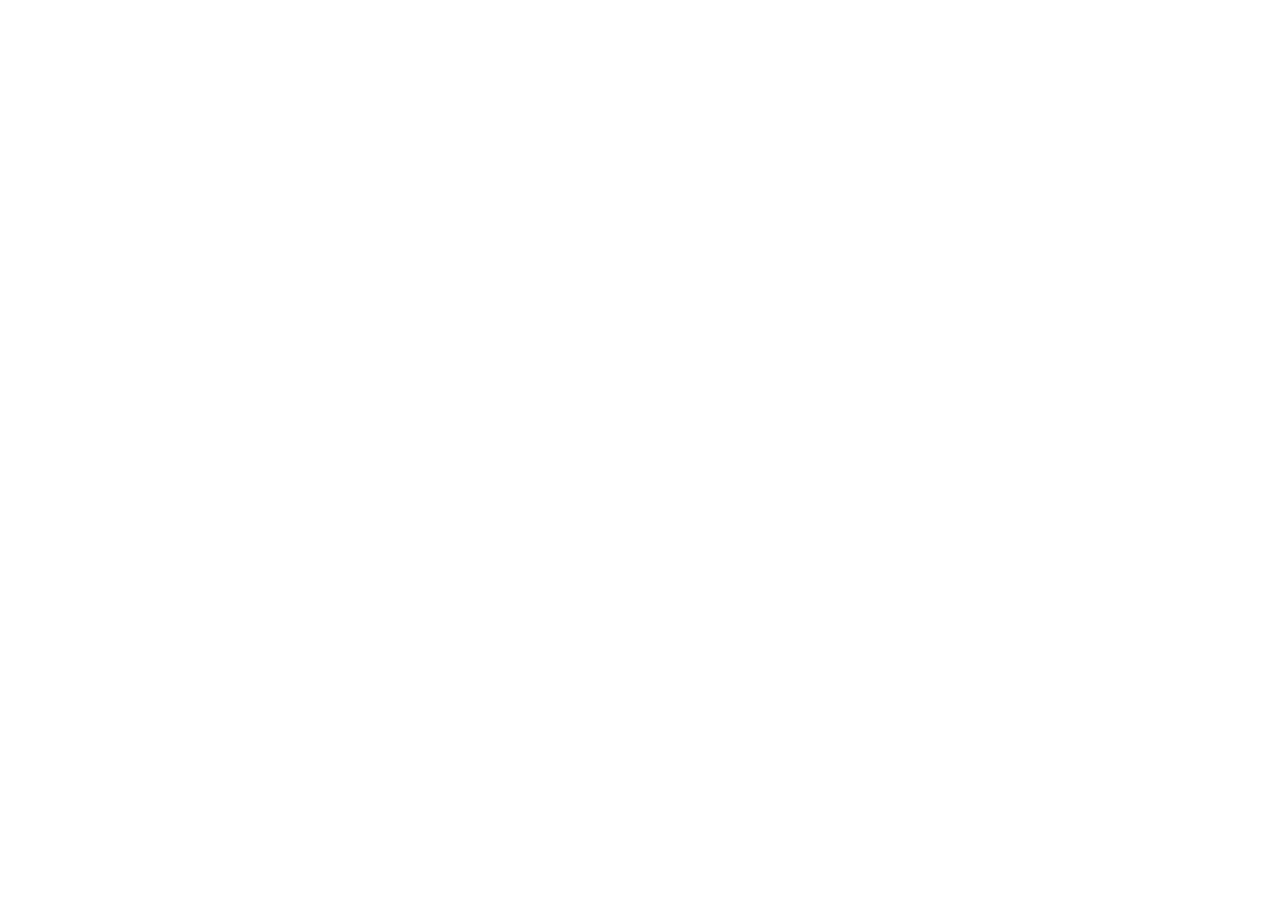
==== site-adroid.html @ 80d4c0b4 "site android created" ====
<!DOCTYPE html>
<html lang="pt-br">
<head>
    <meta charset="UTF-8">
    <meta name="viewport" content="width=device-width, initial-scale=1.0">
    <title>Mundo Android</title>
    <link rel="shortcut icon" href="favicon.ico" type="image/x-icon">
</head>
<body>
    
</body>
</html>
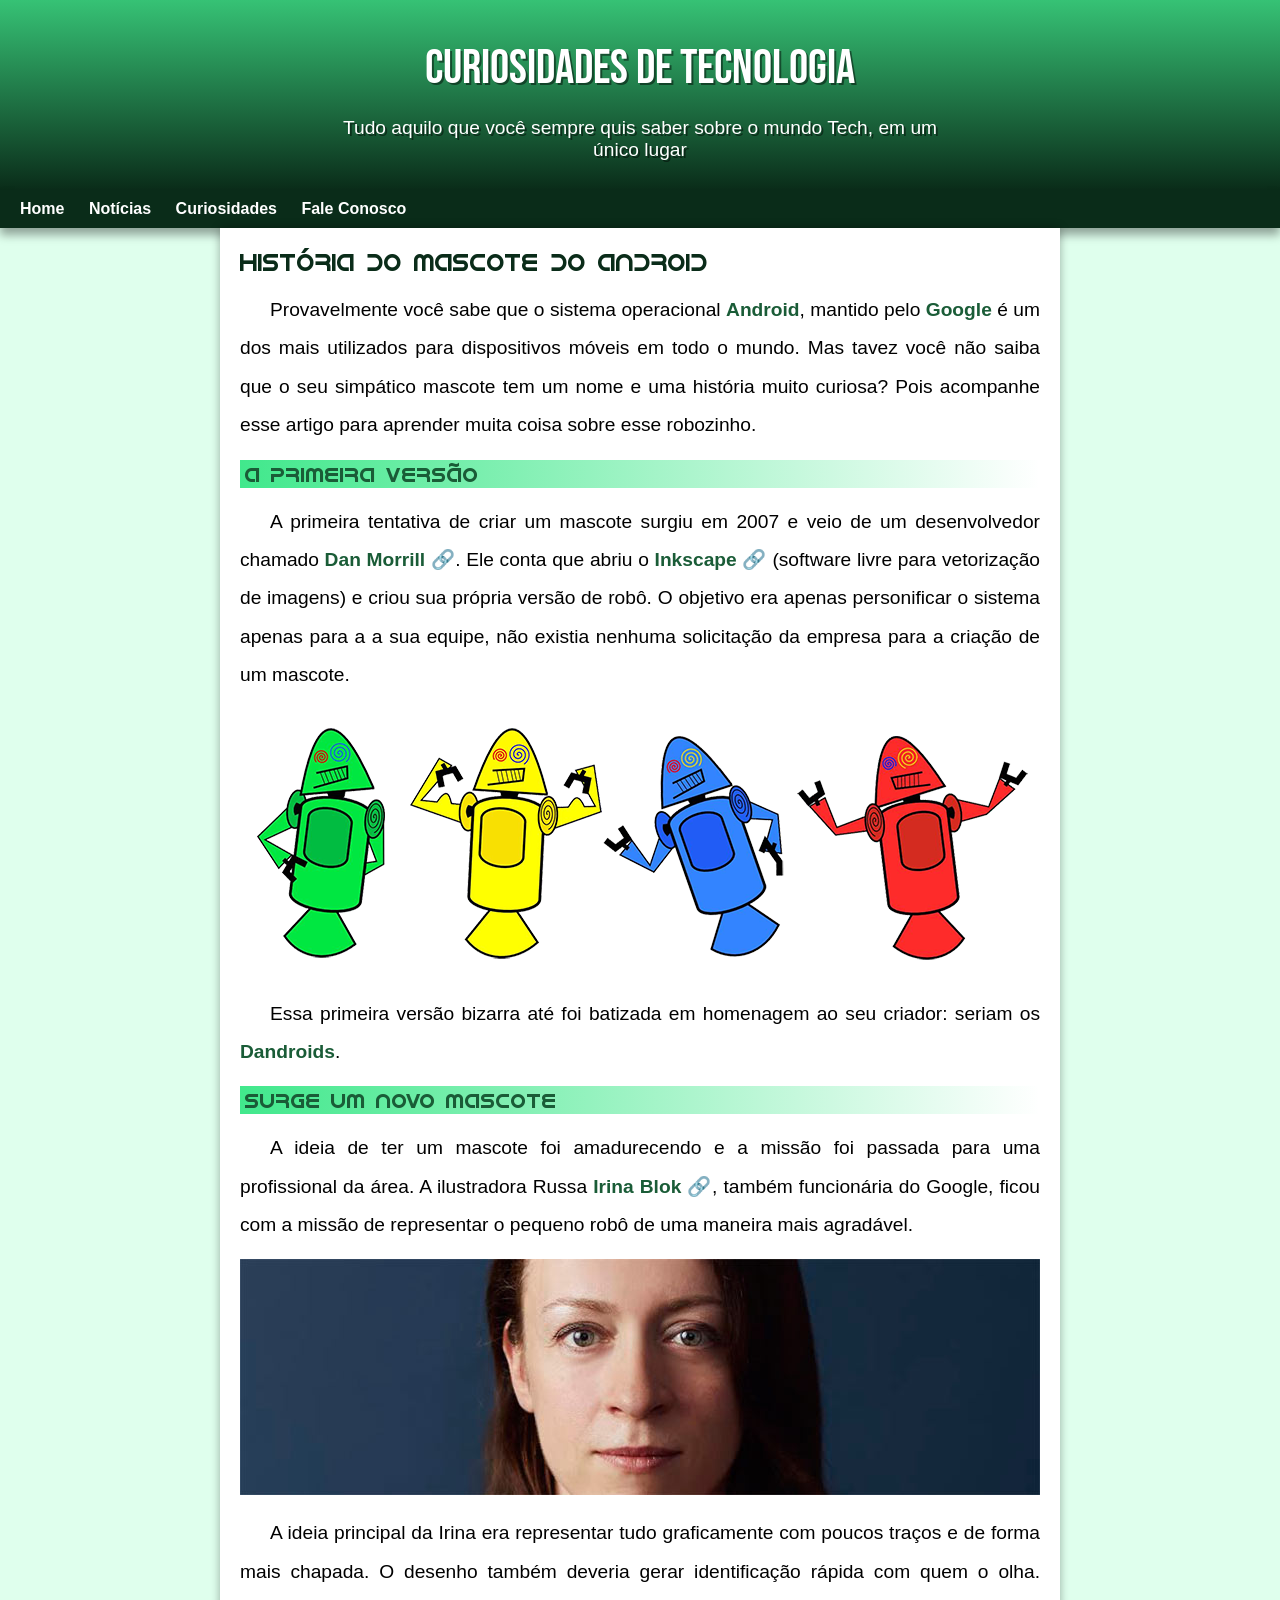
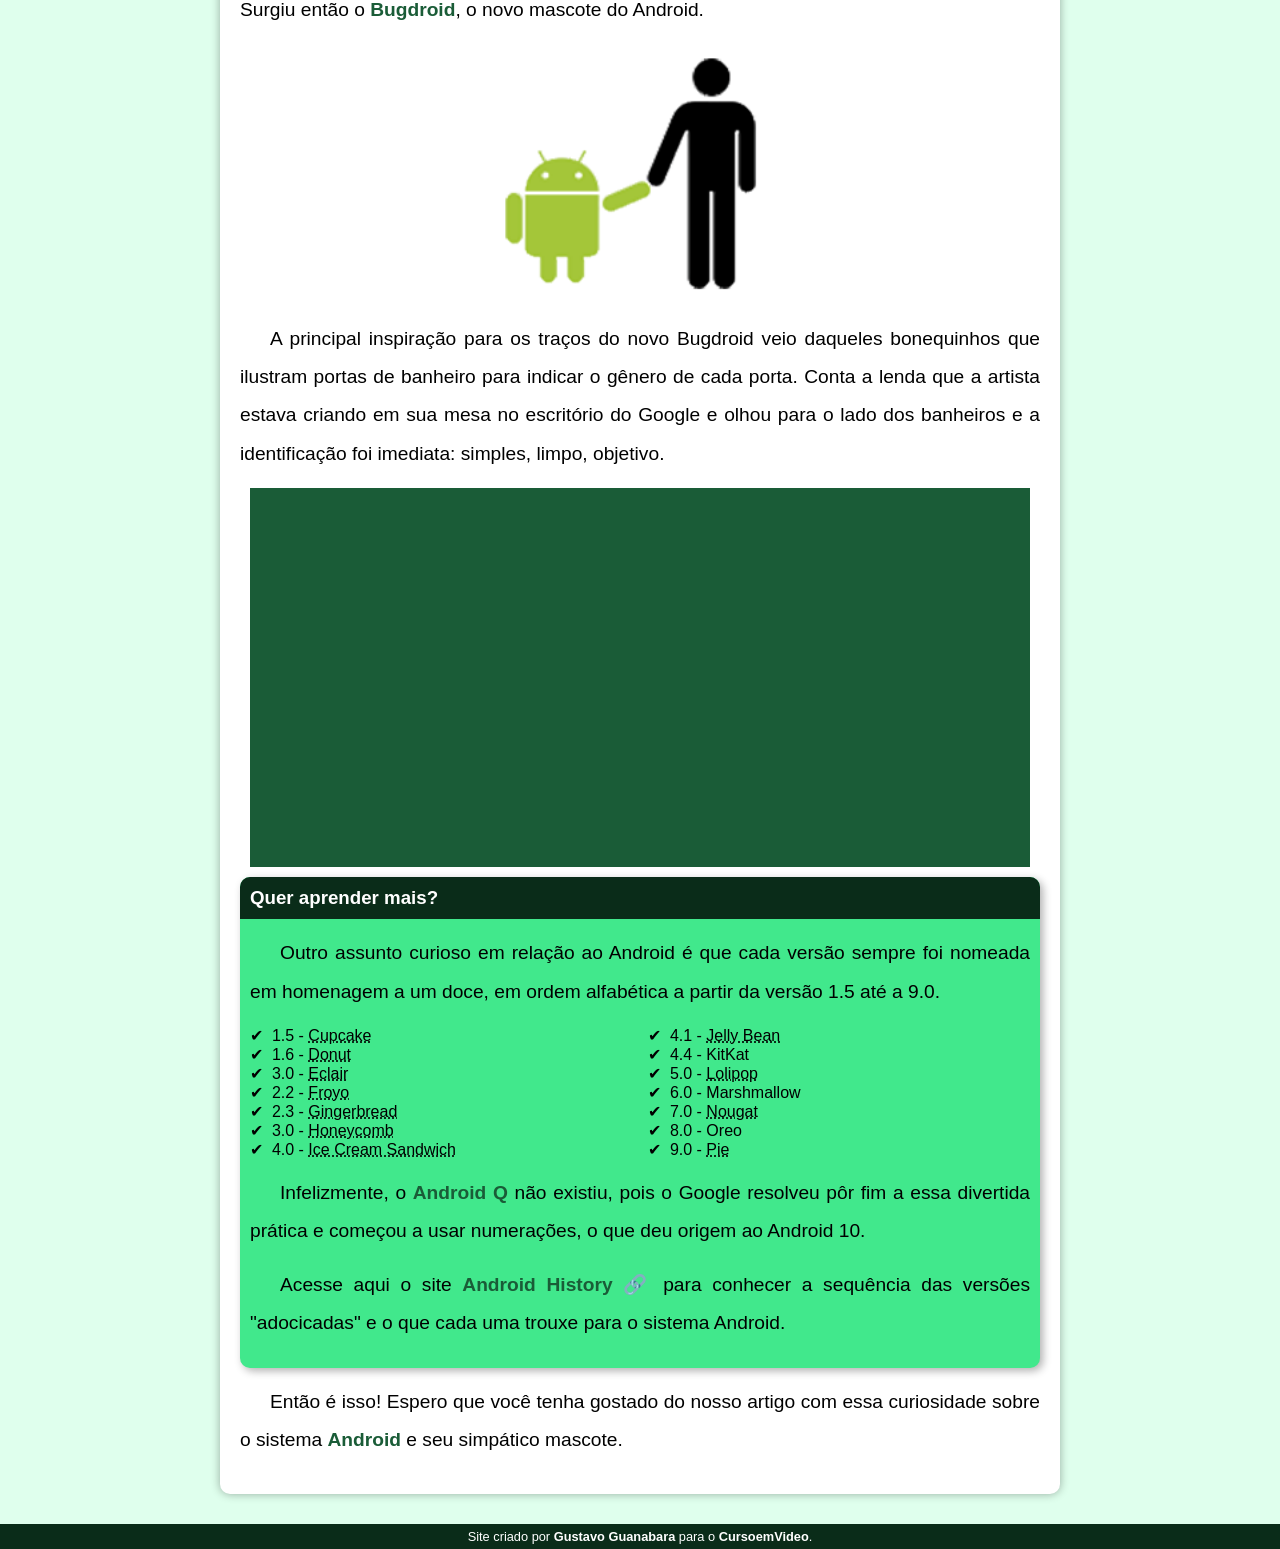
==== commit 1a80d8cf: "android website done" ====
--- a/site-adroid.html
+++ b/site-adroid.html
@@ -4,9 +4,88 @@
     <meta charset="UTF-8">
     <meta name="viewport" content="width=device-width, initial-scale=1.0">
     <title>Mundo Android</title>
-    <link rel="shortcut icon" href="favicon.ico" type="image/x-icon">
+    <link rel="shortcut icon" href="imagens/favicon.ico" type="image/x-icon">
+    <link rel="stylesheet" href="style-android.css">
 </head>
 <body>
+    <header>
+        <h1>Curiosidades de Tecnologia</h1>
+        <p>Tudo aquilo que você sempre quis saber sobre o mundo Tech, em um único lugar</p>
+    </header>
+    <nav>
+        <a href="#">Home</a>
+        <a href="#">Notícias</a>
+        <a href="#">Curiosidades</a>
+        <a href="#">Fale Conosco</a>
+    </nav>
+    <main>
+        <article>
+            <h1>História do Mascote do Android</h1>
+
+            <p>Provavelmente você sabe que o sistema operacional <strong>Android</strong>, mantido pelo <strong>Google</strong> é um dos mais utilizados para dispositivos móveis em todo o mundo. Mas tavez você não saiba que o seu simpático mascote tem um nome e uma história muito curiosa? Pois acompanhe esse artigo para aprender muita coisa sobre esse robozinho.</p>
+
+            <h2>A primeira versão</h2>
+
+            <p>A primeira tentativa de criar um mascote surgiu em 2007 e veio de um desenvolvedor chamado <a href="https://androidcommunity.com/dan-morrill-shows-us-the-android-mascot-that-almost-was-20130103/" rel="dofollow" target="_blank">Dan Morrill</a>. Ele conta que abriu o <a href="https://inkscape.org/" rel="dofollow" target="_blank">Inkscape</a> (software livre para vetorização de imagens) e criou sua própria versão de robô. O objetivo era apenas personificar o sistema apenas para a a sua equipe, não existia nenhuma solicitação da empresa para a criação de um mascote.</p>
+
+            <picture>
+                <source media="(max-width: 600px)" srcset="imagens/dan-droids-pq.png">
+                <img src="imagens/dan-droids.png" alt="Os primeiros mascotes Android criados por Dan Morrill">
+            </picture>
+
+            <p>Essa primeira versão bizarra até foi batizada em homenagem ao seu criador: seriam os <strong>Dandroids</strong>.</p>
+
+            <h2>Surge um novo mascote</h2>
+
+            <p>A ideia de ter um mascote foi amadurecendo e a missão foi passada para uma profissional da área. A ilustradora Russa <a href="https://www.irinablok.com/android" rel="dofollow" target="_blank">Irina Blok</a>, também funcionária do Google, ficou com a missão de representar o pequeno robô de uma maneira mais agradável.</p>
+
+            <picture>
+                <source media="(max-width: 600px)" srcset="imagens/irina-blok-pq.jpg">
+                <img src="imagens/irina-blok.jpg" alt="Irina Blok: designer criadora do mascote atual do Android">
+            </picture>
+
+            <p>A ideia principal da Irina era representar tudo graficamente com poucos traços e de forma mais chapada. O desenho também deveria gerar identificação rápida com quem o olha. Surgiu então o <strong>Bugdroid</strong>, o novo mascote do Android.</p>
+
+            <img src="imagens/bugdroid.png" id="small" alt="Bugdroid foi inspirado nos bonecos de banheiro">
+
+            <p>A principal inspiração para os traços do novo Bugdroid veio daqueles bonequinhos que ilustram portas de banheiro para indicar o gênero de cada porta. Conta a lenda que a artista estava criando em sua mesa no escritório do Google e olhou para o lado dos banheiros e a identificação foi imediata: simples, limpo, objetivo.</p>
+
+            <div>
+                <iframe width="560" height="315" src="https://www.youtube.com/embed/l2UDgpLz20M" frameborder="0" allow="accelerometer; autoplay; clipboard-write; encrypted-media; gyroscope; picture-in-picture" allowfullscreen></iframe>
+            </div>
+            
+            <aside>
+                <h3>Quer aprender mais?</h3> 
+
+                <p>Outro assunto curioso em relação ao Android é que cada versão sempre foi nomeada em homenagem a um doce, em ordem alfabética a partir da versão 1.5 até a 9.0.</p>
+
+                    <ul>
+                    <li>1.5 - <abbr title="Bolo de Pote">Cupcake</abbr></li>
+                    <li>1.6 - <abbr title="Rosquinha">Donut</abbr></li>
+                    <li>3.0 - <abbr title="Bomba de chocolate">Eclair</abbr></li>
+                    <li>2.2 - <abbr title="Iogurte congelado">Froyo</abbr></li>
+                    <li>2.3 - <abbr title="Pão de gengibre">Gingerbread</abbr></li>
+                    <li>3.0 - <abbr title="Favo de mel">Honeycomb</abbr></li>
+                    <li>4.0 - <abbr title="Sanduíche de sorvete">Ice Cream Sandwich</abbr></li>
+                    <li>4.1 - <abbr title="Jujuba">Jelly Bean</abbr></li>
+                    <li>4.4 - KitKat</li>
+                    <li>5.0 - <abbr title="Pirulito">Lolipop</abbr></li>
+                    <li>6.0 - Marshmallow</li>
+                    <li>7.0 - <abbr title="Torrone">Nougat</abbr></li>
+                    <li>8.0 - Oreo</li>
+                    <li>9.0 - <abbr title="Torta">Pie</abbr></li>
+                    </ul>
     
+                    <p>Infelizmente, o <strong>Android Q</strong> não existiu, pois o Google resolveu pôr fim a essa divertida prática e começou a usar numerações, o que deu origem ao Android 10.</p>
+    
+                    <p>Acesse aqui o site <a href="https://www.youtube.com/watch?v=leCGI9flgbE" rel="dofollow" target="_blank">Android History</a> para conhecer a sequência das versões "adocicadas" e o que cada uma trouxe para o sistema Android.</p>
+            </aside>
+
+            <p>Então é isso! Espero que você tenha gostado do nosso artigo com essa curiosidade sobre o sistema <strong>Android</strong> e seu simpático mascote.</p>
+        </article>
+    </main>
+    <footer>
+        <p>Site criado por <a href="https://github.com/gustavoguanabara" rel="dofollow" target="_blank">Gustavo Guanabara</a> para o <a href="https://www.cursoemvideo.com/" rel="dofollow" target="_blank">CursoemVideo</a>.</p>
+    </footer> 
 </body>
 </html>
--- a/style-android.css
+++ b/style-android.css
@@ -0,0 +1,197 @@
+@charset "UTF-8";
+
+@import url('https://fonts.googleapis.com/css2?family=Bebas+Neue&display=swap');
+
+@font-face {
+    font-family: 'Android';
+    src: url('fontes/idroid.otf') format('opentype');
+    font-weight: normal;
+}
+
+* {
+    margin: 0px;
+    padding: 0px;
+}
+
+:root {
+ --color0:#0a2c19;
+ --color1:#1A5C37;
+ --colo2:#36C275;
+ --color3:#3EDB84;
+ --color4:#41E88C;
+ --color5:#dfffed;   
+
+ --fontdefault: Arial, Verdana, Helvetica, sans-serif;
+ --fonthighlight: 'Bebas Neue', cursive;
+ --fontandroid: 'Android', cursive;
+}
+
+body {
+    background-color: var(--color5);
+    font-family: var(--fontdefault);
+}
+
+header {
+    background-image: linear-gradient(to top, var(--color0), var(--colo2));
+    min-height: 150px;
+    text-align: center;
+    padding-top: 40px;
+}
+
+header > h1 {
+    color: white;
+    font-family: var(--fonthighlight);
+    margin-bottom: 20px;
+    font-size: 3em;
+    text-shadow: 2px 2px 0px rgba(0, 0, 0, 0.466);
+    font-weight: normal;
+}
+
+header > p {
+    color: white;
+    font-family: var(--fontdefault);
+    font-size: 1.2em;
+    max-width: 600px;
+    margin: auto;
+    padding-right: 10px;
+    padding-left: 10px;
+    text-shadow: 2px 2px 0px rgba(0, 0, 0, 0.466);
+}
+
+nav {
+    background-color: var(--color0);
+    padding: 10px;
+    box-shadow: 0px 7px 9px rgba(0, 0, 0, 0.356);
+}
+
+nav a {
+    color: white;
+    text-decoration: none;
+    padding: 10px;
+    font-weight: bold;
+    border-radius: 5px;
+    transition-duration: .3s;
+}
+
+nav > a:hover {
+    background-color: var(--colo2);
+    color: var(--color0);
+}
+
+main {
+    background-color: white;
+    margin: auto;
+    max-width: 800px;
+    min-width: 450px;
+    padding: 20px;
+    box-shadow: 0px 0px 10px rgba(0, 0, 0, 0.329);
+    margin-bottom: 30px;
+    border-bottom-right-radius: 10px;
+    border-bottom-left-radius: 10px;
+}
+
+main h1 {
+    color: var(--color0);
+    font-family: var(--fontandroid);
+    font-weight: normal;
+}
+
+main h2 {
+    font-family: var(--fontandroid);
+    color: var(--color1);
+    font-size: 1.3em;
+    background-image: linear-gradient(to right, var(--color4), transparent);
+    padding: 2px;
+    padding-left: 5px;
+    font-weight: normal;
+}
+
+main p {
+    margin: 15px 0px;
+    text-align: justify;
+    text-indent: 30px;
+    line-height: 2em;
+    font-size: 1.2em;
+}
+
+main strong {
+    color: var(--color1);
+    font-weight: bold;
+}
+
+main a {
+    text-decoration: none;
+    font-weight: bold;
+    color: var(--color1);
+    transition-duration: .2s;
+}
+
+main a:hover {
+    color: var(--colo2);
+}
+
+main a::after {
+    content:' 🔗';
+}
+
+main img {
+    width: 100%;
+}
+
+#small {
+    width: 50%;
+    margin: auto;
+    display: block;
+}
+
+main iframe {
+    width: 100%;
+}
+
+div {
+    background-color: var(--color1);
+    padding: 30px;
+    margin: 10px 10px 10px 10px;
+}
+
+aside {
+    background-color: var(--color4);
+    padding: 10px;
+    border-radius: 10px;
+    box-shadow: 3px 3px 9px rgba(0, 0, 0, 0.308);
+
+}
+
+aside h3 {
+    background-color: var(--color0);
+    color: white;
+    padding: 10px;
+    border-radius: 10px 10px 0px 0px;
+    margin: -10px -10px 0px -10px;
+
+}
+
+aside ul {
+    list-style-position: inside;
+    list-style-type: '\2714\00a0\00a0';
+    columns: 2;
+}
+
+footer {
+    background-color: var(--color0);
+    color: white;
+    text-align: center;
+    font-size: .8em;
+    padding: 5px;
+}
+
+footer a {
+    color: white;
+    text-decoration: none;
+    font-weight: bolder;
+}
+
+footer a:hover {
+    text-decoration: underline;
+    color: var(--color5);
+}
